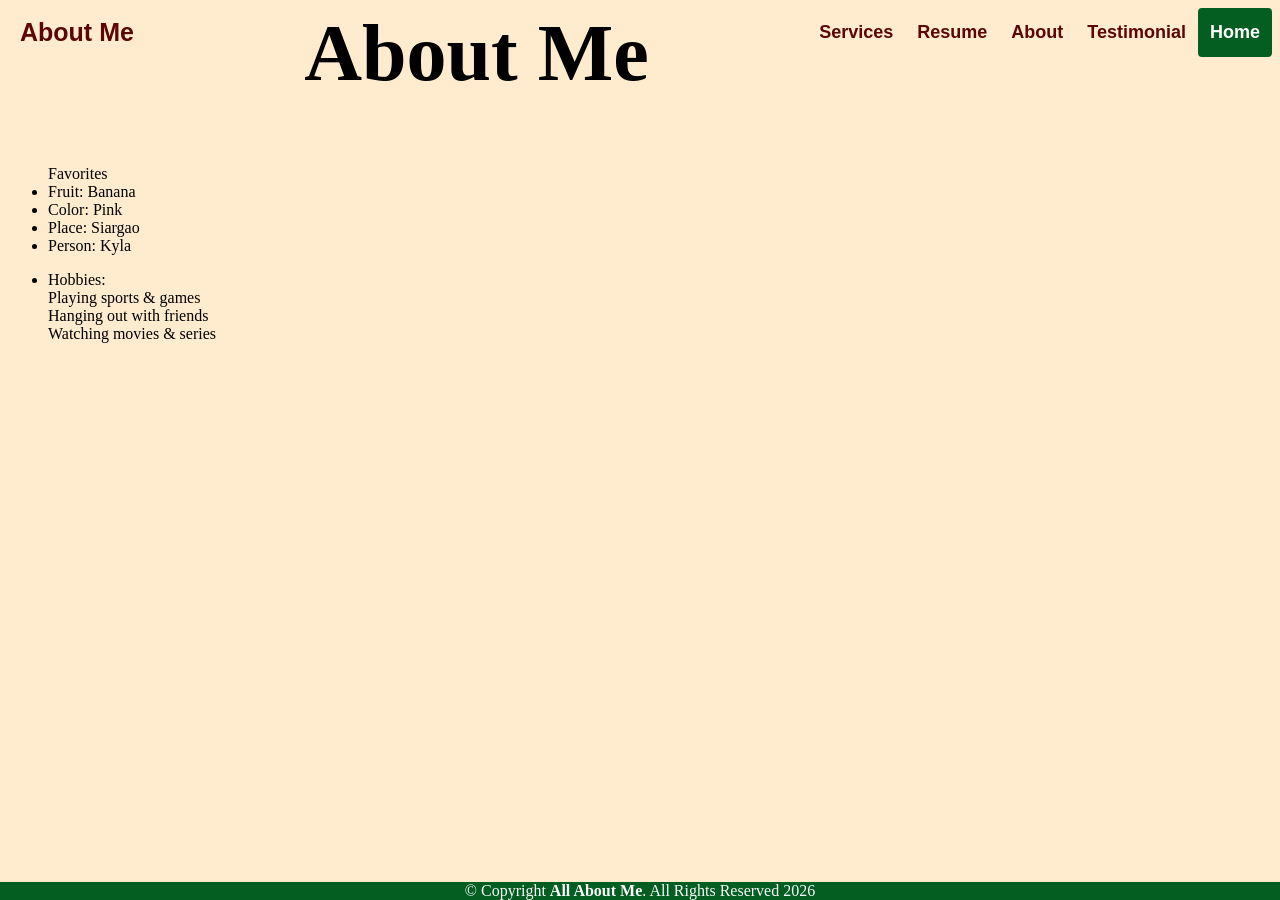
==== about.html @ eb5bf516 "Add files via upload" ====
<head>
    <title>Raemar's Website </title>
    <link rel="stylesheet" type="text/css" href="style.css" media="screen">
    </head>
    
    
    <body data-new-gr-c-s-check-loaded="14.1195.0" data-gr-ext-installed="">
        <header>
            <div class="header">
                <div class="header-Left">
                    <a href="index.html" class="logo">About Me</a>
                </div>
             <div class="header-Right">
                 <a href="services.html">Services</a>
                <a href="resume.html">Resume</a>
                <a href="about.html">About</a>
                 <a href="testimonials.html">Testimonial</a>
                <a class="active" href="index.html">Home</a>
            </div>
        </div>
    
        </header> 
    
        <section>
               <h1>About Me</h1>
               <ul>
               Favorites
                    <li>Fruit: Banana</li>
                    <li>Color: Pink</li>
                    <li>Place: Siargao</li>
                    <li>Person: Kyla</li>
                    </ul>
                
                <ul>
               <li>Hobbies:</li>
                Playing sports & games <br>
                Hanging out with friends<br>
                Watching movies & series
               <ul>
               <br>
               <br>
               <br>
        </section>
    
        <footer class="">
            <div class="footer"> 
                © Copyright <strong><span>All About Me</span></strong>. All Rights Reserved 2026
            </div>
        </footer>
    
    
    
    </body>
---- style.css ----
body{
    background-image: url("PHOTOS/BackGround\ 1.jpg");
    background-color: blanchedalmond;
    background-repeat: no-repeat;
    background-size: cover;
}
h1{
    color: rgb(60, 179, 113), blue;
    text-align: center;
    font-family: Cambria, Cochin, Georgia, Times, 'Times New Roman', serif;
    font-size: 80px;
}
h2{}
    color: rgb(37, 21, 162), blue;
    text-align: center;
    font-family: Cambria, Cochin, Georgia, Times, 'Times New Roman', serif;
    font-size: 30px;

.header {
    overflow: hidden;
    background-color: rgb(43, 108, 24);
    /*padding: 20px 10px;*/
  }
  
  .header img{
    height: 50px;
    width: 50px;
  }
  
  
  /* Style the header links */
  .header a {
    float: left;
    color: rgb(91, 7, 7);
    text-align: center;
    padding: 12px;
    text-decoration: none;
    font-size: 18px;
    line-height: 25px;
    border-radius: 4px;
    font-family: Arial, Helvetica, sans-serif;
    font-weight: bold;
  }
  
  /* Style the logo link (notice that we set the same value of line-height and font-size to prevent the header to increase when the font gets bigger */
  .header a.logo {
    font-size: 25px;
    font-weight: bold;
    font-family: Arial, Helvetica, sans-serif;
  }
  
  /* Change the background color on mouse-over */
  .header a:hover {
    background-color: rgb(87, 23, 23);
    color: White;
  }
  
  .header a.active {
    background-color: rgb(4, 93, 33);
    color: white;
  }
  
  /* Float the link section to the right */
  .header-Right {
    float: right;
  }

  .footer{
    position:fixed;
    left: 0;
    bottom: 0;
    width: 100%;
    background-color: rgb(4, 93, 33);
    color: rgb(250, 251, 250);
    text-align: center;
  }
  #content{
    color: rgb(0, 8, 121);
    text-align: justify;
    font-family: Cambria, Cochin, Georgia, Times, 'Times New Roman', serif;
    font-size: 75px;
  }

 /* Navigation transition */
.header a {
    transition: 0.3s ease;
}

.header a:hover {
    background-color: rgb(87, 23, 23);
    color: white;
    transform: scale(1.1);
}
body {
    animation: fadeIn 0.8s ease-in;
}

@keyframes fadeIn {
    from {
        opacity: 0;
    }
    to {
        opacity: 1;
    }
}

.quotes-container {
    max-width: 1000px;
    margin: auto;
}

.quote-card {
    background: white;
    padding: 30px;
    border-left: 5px solid rgb(4, 93, 33);
    border-radius: 8px;
    box-shadow: 0 5px 15px rgba(0, 0, 0, 0.08);
    transition: transform 0.3s ease;
}

.quote-card:hover {
    transform: translateY(-5px);
}

.author {
    font-weight: bold;
    color: rgb(4, 93, 33);
    text-align: right;
}
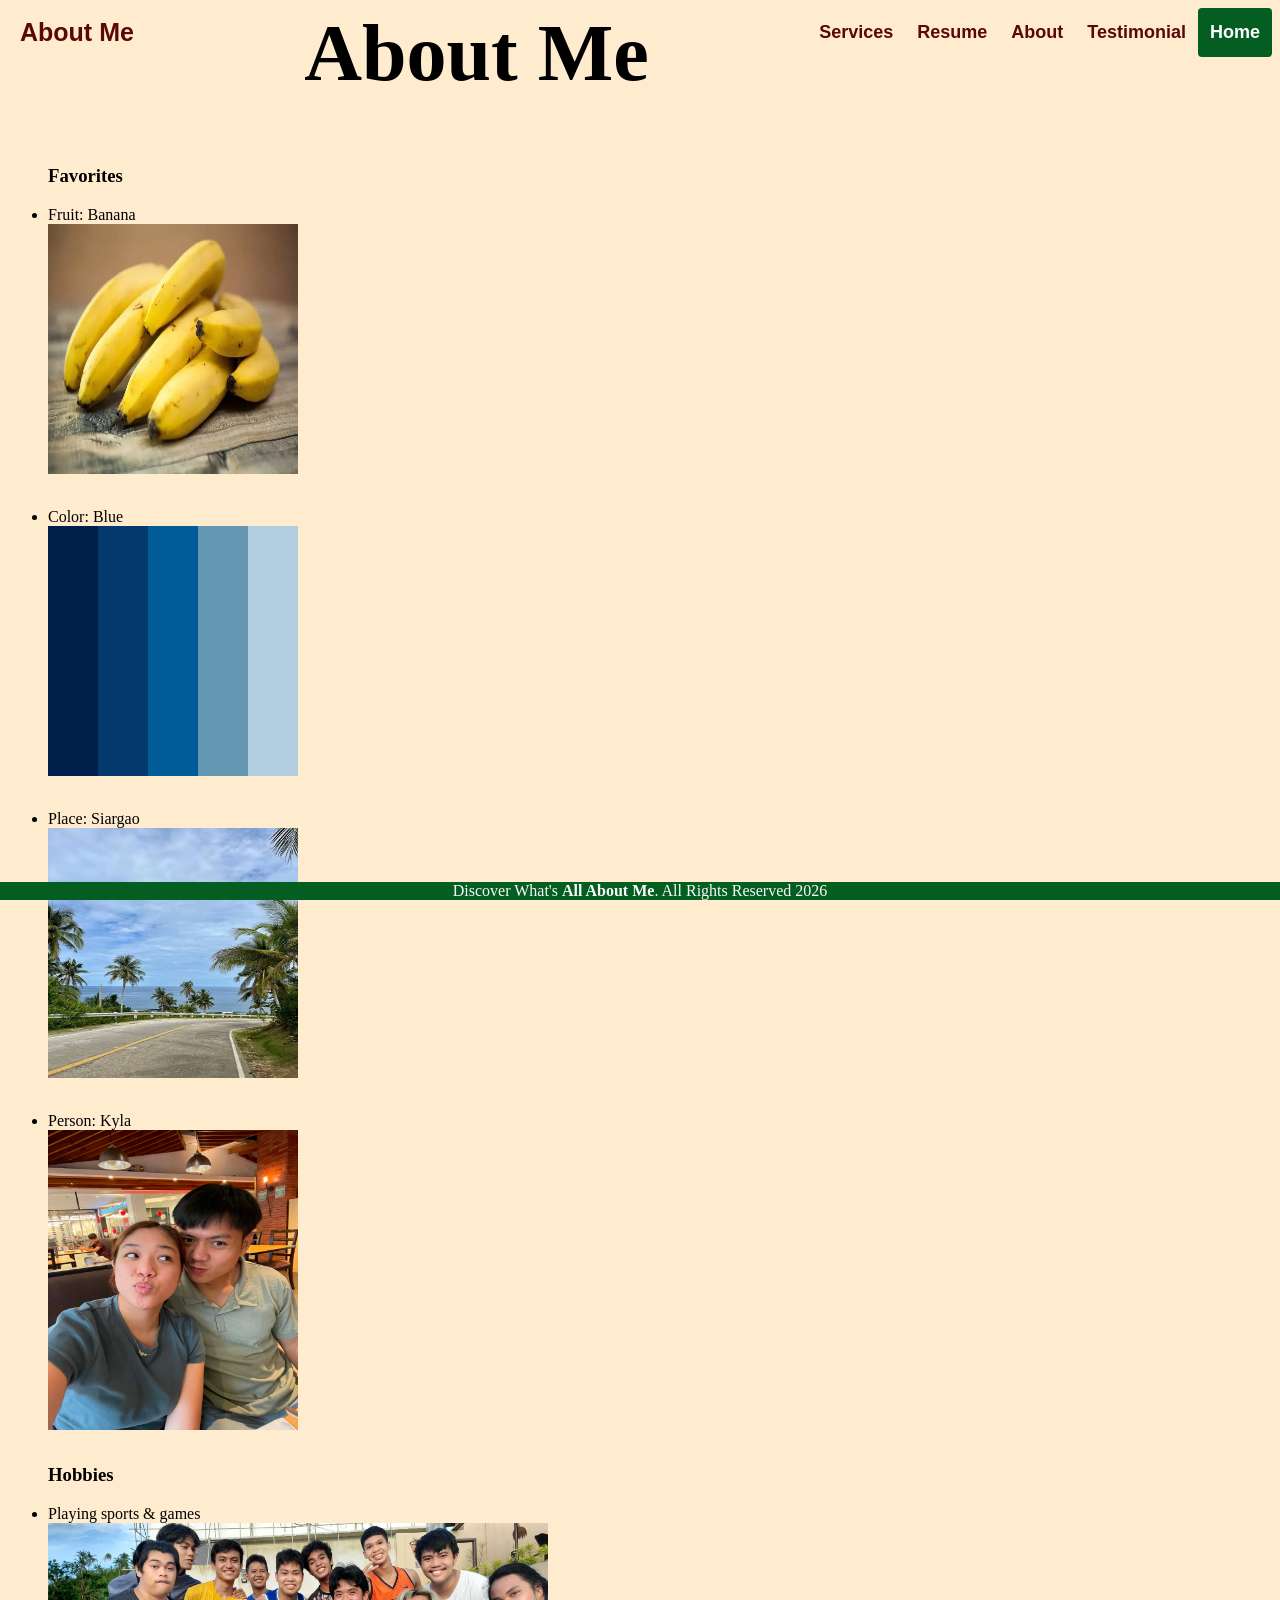
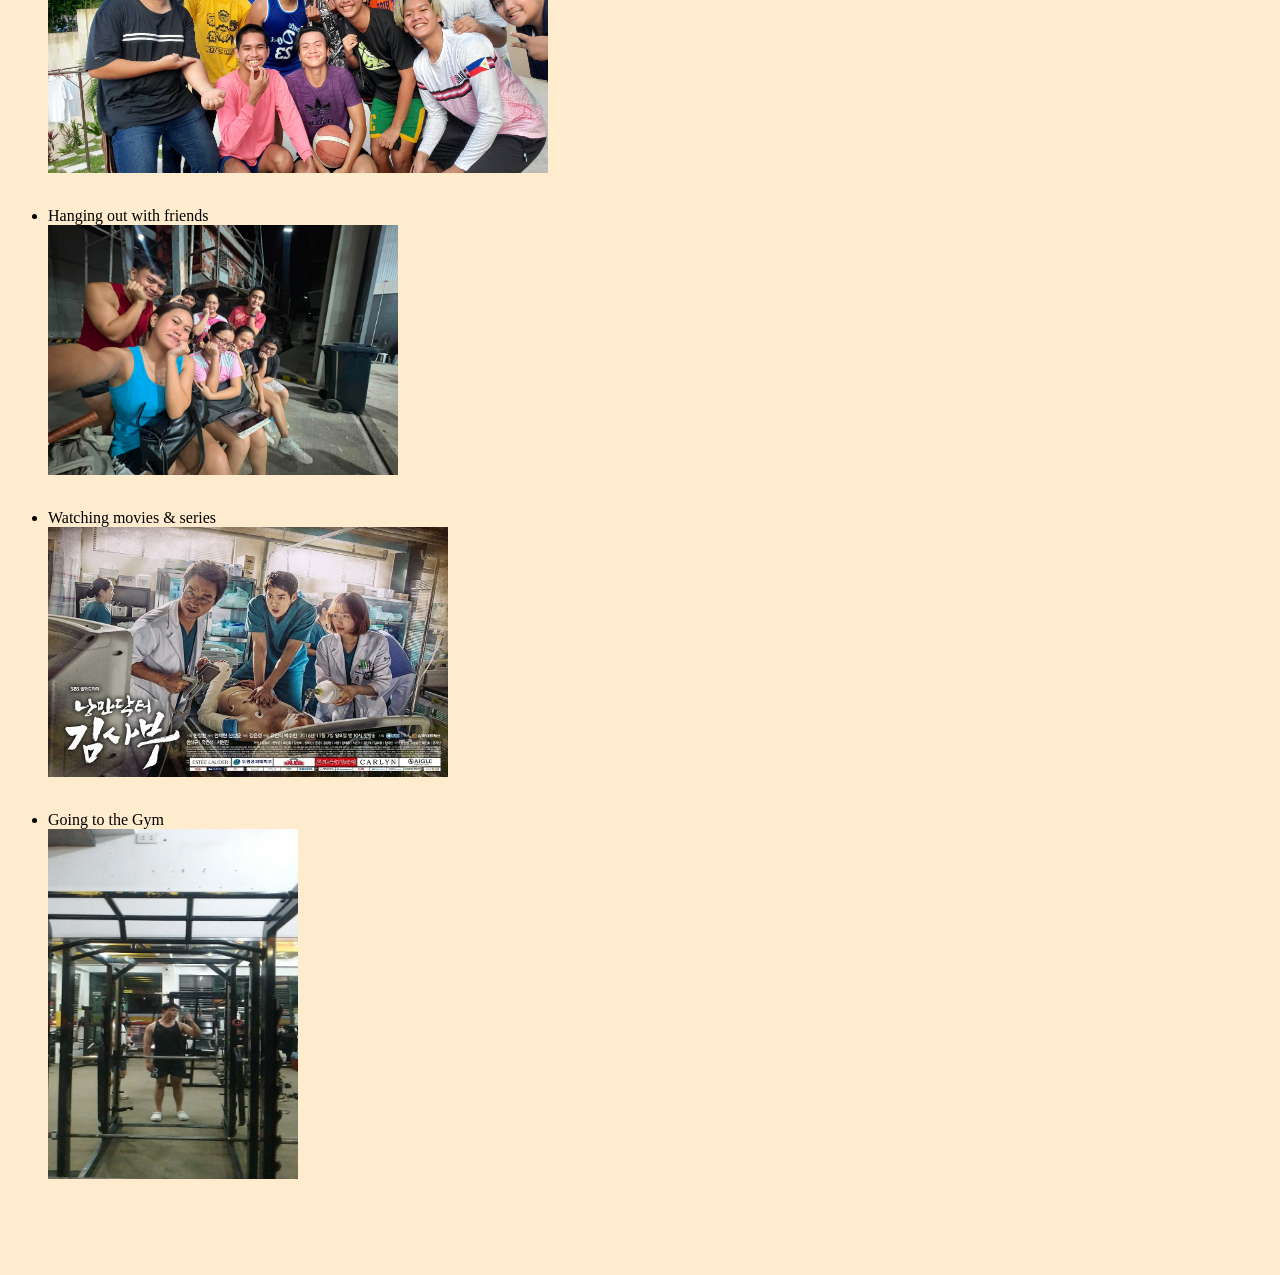
==== commit 93579e1e: "Add files via upload" ====
--- a/about.html
+++ b/about.html
@@ -23,20 +23,53 @@
     
         <section>
                <h1>About Me</h1>
-               <ul>
-               Favorites
-                    <li>Fruit: Banana</li>
-                    <li>Color: Pink</li>
-                    <li>Place: Siargao</li>
-                    <li>Person: Kyla</li>
-                    </ul>
+              <ul>
+                <h3>Favorites</h3>
                 
-                <ul>
-               <li>Hobbies:</li>
-                Playing sports & games <br>
-                Hanging out with friends<br>
-                Watching movies & series
-               <ul>
+                <li style="margin-bottom: 30px;">Fruit: Banana
+                    <br>
+                    <img src="PHOTOS/PHOTO6.webp" alt="Banana" style="width:250px; height:250px">
+                </li>
+                
+                <li style="margin-bottom: 30px;">Color: Blue
+                    <br>
+                    <img src="PHOTOS/PHOTO7.png" alt="Blue" style="width:250px; height:250px">
+                </li>
+                
+                <li style="margin-bottom: 30px;">Place: Siargao
+                    <br>
+                    <img src="PHOTOS/PHOTO8.jfif" alt="Siargao" style="width:250px; height:250px">
+                </li>
+                
+                <li style="margin-bottom: 30px;">Person: Kyla
+                    <br>
+                    <img src="PHOTOS/PHOTO12.jfif" alt="Kyla" style="width:250px; height:300px">
+                </li>
+            </ul>
+
+            <ul>
+                <h3>Hobbies</h3>
+                
+                <li style="margin-bottom: 30px;">Playing sports & games
+                    <br>
+                    <img src="PHOTOS/PHOTO9.png" alt="Playing sports and games" style="width:500px; height:250px">
+                </li>
+                
+                <li style="margin-bottom: 30px;">Hanging out with friends
+                    <br>
+                    <img src="PHOTOS/PHOTO10.jfif" alt="Hanging out with friends" style="width:350px; height:250px">
+                </li>
+                
+                <li style="margin-bottom: 30px;">Watching movies & series
+                    <br>
+                    <img src="PHOTOS/PHOTO11.jpg" alt="Watching movies and series" style="width:400px; height:250px">
+                </li>
+
+                <li style="margin-bottom: 30px;">Going to the Gym
+                <br>
+                    <img src="PHOTOS/PHOTO13.jfif" alt="Going to the Gym" style="width:250px; height:350px">
+                </li>
+            </ul>
                <br>
                <br>
                <br>
@@ -44,7 +77,7 @@
     
         <footer class="">
             <div class="footer"> 
-                © Copyright <strong><span>All About Me</span></strong>. All Rights Reserved 2026
+                Discover What's <strong><span>All About Me</span></strong>. All Rights Reserved 2026
             </div>
         </footer>
     
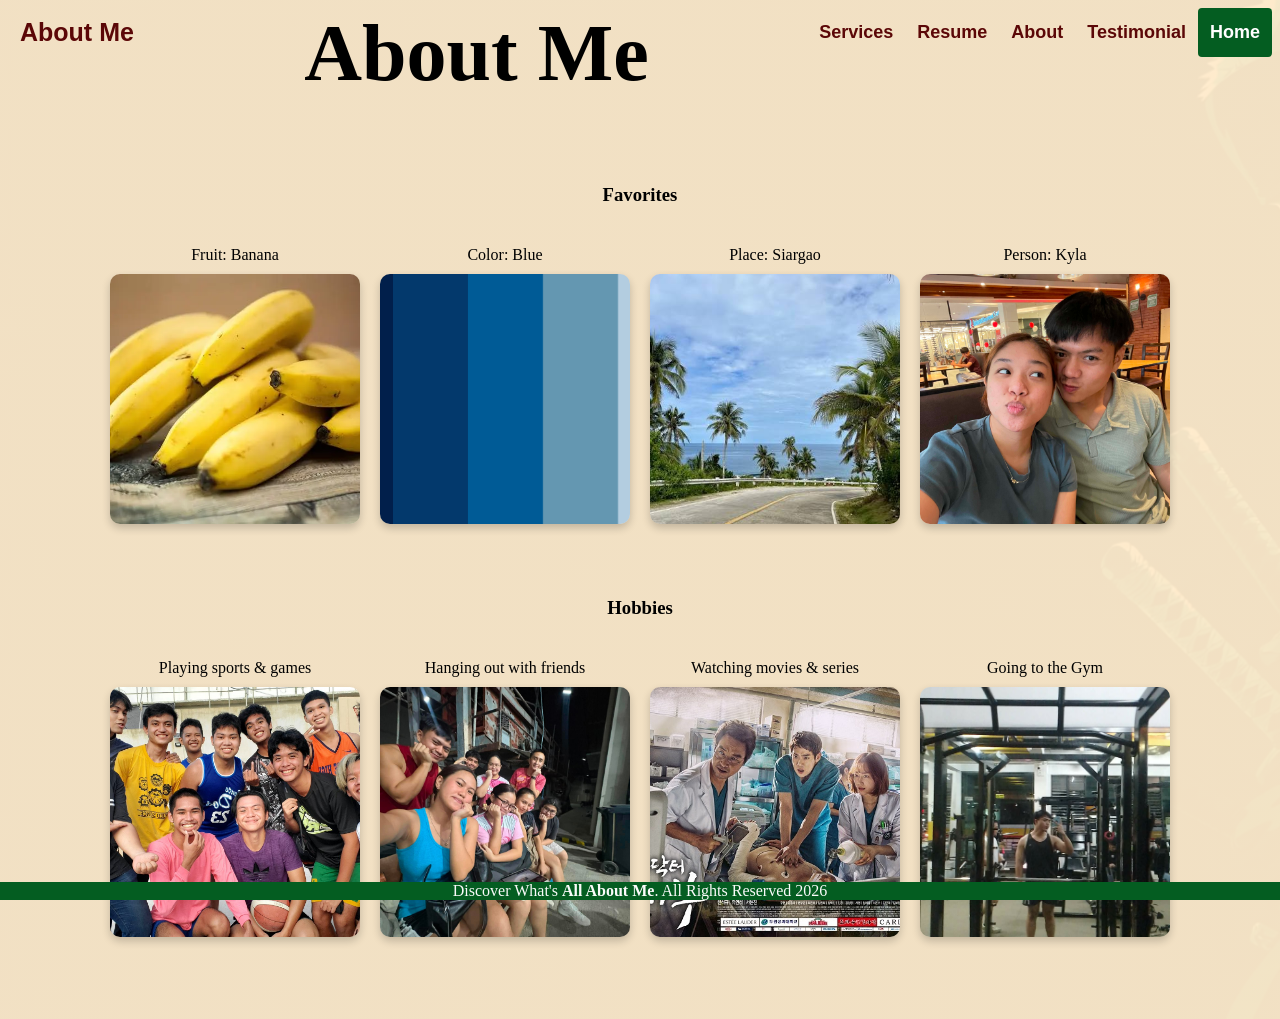
==== commit 23cf5c2a: "Add files via upload" ====
--- a/about.html
+++ b/about.html
@@ -23,51 +23,83 @@
     
         <section>
                <h1>About Me</h1>
-              <ul>
-                <h3>Favorites</h3>
+              <ul style="list-style-type: none; padding: 0; display: flex; justify-content: center; gap: 20px; flex-wrap: wrap;">
+                <h3 style="width: 100%; text-align: center; margin-bottom: 20px;">Favorites</h3>
                 
-                <li style="margin-bottom: 30px;">Fruit: Banana
+                <li style="text-align: center;">
+                    Fruit: Banana
                     <br>
-                    <img src="PHOTOS/PHOTO6.webp" alt="Banana" style="width:250px; height:250px">
+                    <img src="PHOTOS/PHOTO6.webp" alt="Banana" 
+                         style="width:250px; height:250px; object-fit: cover; border-radius: 10px; box-shadow: 0 4px 8px rgba(0,0,0,0.2); transition: transform 0.3s ease; margin-top: 10px;"
+                         onmouseover="this.style.transform='scale(1.1)'"
+                         onmouseout="this.style.transform='scale(1)'">
                 </li>
                 
-                <li style="margin-bottom: 30px;">Color: Blue
+                <li style="text-align: center;">
+                    Color: Blue
                     <br>
-                    <img src="PHOTOS/PHOTO7.png" alt="Blue" style="width:250px; height:250px">
+                    <img src="PHOTOS/PHOTO7.png" alt="Blue" 
+                         style="width:250px; height:250px; object-fit: cover; border-radius: 10px; box-shadow: 0 4px 8px rgba(0,0,0,0.2); transition: transform 0.3s ease; margin-top: 10px;"
+                         onmouseover="this.style.transform='scale(1.1)'"
+                         onmouseout="this.style.transform='scale(1)'">
                 </li>
                 
-                <li style="margin-bottom: 30px;">Place: Siargao
+                <li style="text-align: center;">
+                    Place: Siargao
                     <br>
-                    <img src="PHOTOS/PHOTO8.jfif" alt="Siargao" style="width:250px; height:250px">
+                    <img src="PHOTOS/PHOTO8.jfif" alt="Siargao" 
+                         style="width:250px; height:250px; object-fit: cover; border-radius: 10px; box-shadow: 0 4px 8px rgba(0,0,0,0.2); transition: transform 0.3s ease; margin-top: 10px;"
+                         onmouseover="this.style.transform='scale(1.1)'"
+                         onmouseout="this.style.transform='scale(1)'">
                 </li>
                 
-                <li style="margin-bottom: 30px;">Person: Kyla
+                <li style="text-align: center;">
+                    Person: Kyla
                     <br>
-                    <img src="PHOTOS/PHOTO12.jfif" alt="Kyla" style="width:250px; height:300px">
+                    <img src="PHOTOS/PHOTO12.jfif" alt="Kyla" 
+                         style="width:250px; height:250px; object-fit: cover; border-radius: 10px; box-shadow: 0 4px 8px rgba(0,0,0,0.2); transition: transform 0.3s ease; margin-top: 10px;"
+                         onmouseover="this.style.transform='scale(1.1)'"
+                         onmouseout="this.style.transform='scale(1)'">
                 </li>
             </ul>
 
-            <ul>
-                <h3>Hobbies</h3>
+            <ul style="list-style-type: none; padding: 0; display: flex; justify-content: center; gap: 20px; flex-wrap: wrap; margin-top: 50px;">
+                <h3 style="width: 100%; text-align: center; margin-bottom: 20px;">Hobbies</h3>
                 
-                <li style="margin-bottom: 30px;">Playing sports & games
+                <li style="text-align: center;">
+                    Playing sports & games
                     <br>
-                    <img src="PHOTOS/PHOTO9.png" alt="Playing sports and games" style="width:500px; height:250px">
+                    <img src="PHOTOS/PHOTO9.png" alt="Playing sports and games" 
+                         style="width:250px; height:250px; object-fit: cover; border-radius: 10px; box-shadow: 0 4px 8px rgba(0,0,0,0.2); transition: transform 0.3s ease; margin-top: 10px;"
+                         onmouseover="this.style.transform='scale(1.1)'"
+                         onmouseout="this.style.transform='scale(1)'">
                 </li>
                 
-                <li style="margin-bottom: 30px;">Hanging out with friends
+                <li style="text-align: center;">
+                    Hanging out with friends
                     <br>
-                    <img src="PHOTOS/PHOTO10.jfif" alt="Hanging out with friends" style="width:350px; height:250px">
+                    <img src="PHOTOS/PHOTO10.jfif" alt="Hanging out with friends" 
+                         style="width:250px; height:250px; object-fit: cover; border-radius: 10px; box-shadow: 0 4px 8px rgba(0,0,0,0.2); transition: transform 0.3s ease; margin-top: 10px;"
+                         onmouseover="this.style.transform='scale(1.1)'"
+                         onmouseout="this.style.transform='scale(1)'">
                 </li>
                 
-                <li style="margin-bottom: 30px;">Watching movies & series
+                <li style="text-align: center;">
+                    Watching movies & series
                     <br>
-                    <img src="PHOTOS/PHOTO11.jpg" alt="Watching movies and series" style="width:400px; height:250px">
+                    <img src="PHOTOS/PHOTO11.jpg" alt="Watching movies and series" 
+                         style="width:250px; height:250px; object-fit: cover; border-radius: 10px; box-shadow: 0 4px 8px rgba(0,0,0,0.2); transition: transform 0.3s ease; margin-top: 10px;"
+                         onmouseover="this.style.transform='scale(1.1)'"
+                         onmouseout="this.style.transform='scale(1)'">
                 </li>
-
-                <li style="margin-bottom: 30px;">Going to the Gym
-                <br>
-                    <img src="PHOTOS/PHOTO13.jfif" alt="Going to the Gym" style="width:250px; height:350px">
+                
+                <li style="text-align: center;">
+                    Going to the Gym
+                    <br>
+                    <img src="PHOTOS/PHOTO13.jfif" alt="Going to the Gym" 
+                         style="width:250px; height:250px; object-fit: cover; border-radius: 10px; box-shadow: 0 4px 8px rgba(0,0,0,0.2); transition: transform 0.3s ease; margin-top: 10px;"
+                         onmouseover="this.style.transform='scale(1.1)'"
+                         onmouseout="this.style.transform='scale(1)'">
                 </li>
             </ul>
                <br>
--- a/style.css
+++ b/style.css
@@ -1,5 +1,5 @@
 body{
-    background-image: url("PHOTOS/BackGround\ 1.jpg");
+    background-image: linear-gradient(rgba(255, 235, 205, 0.85), rgba(255, 235, 205, 0.85)), url("PHOTOS/PHOTO14.png");
     background-color: blanchedalmond;
     background-repeat: no-repeat;
     background-size: cover;
@@ -110,7 +110,7 @@
 }
 
 .quote-card {
-    background: white;
+    background: #c1fcc6fa;
     padding: 30px;
     border-left: 5px solid rgb(4, 93, 33);
     border-radius: 8px;
